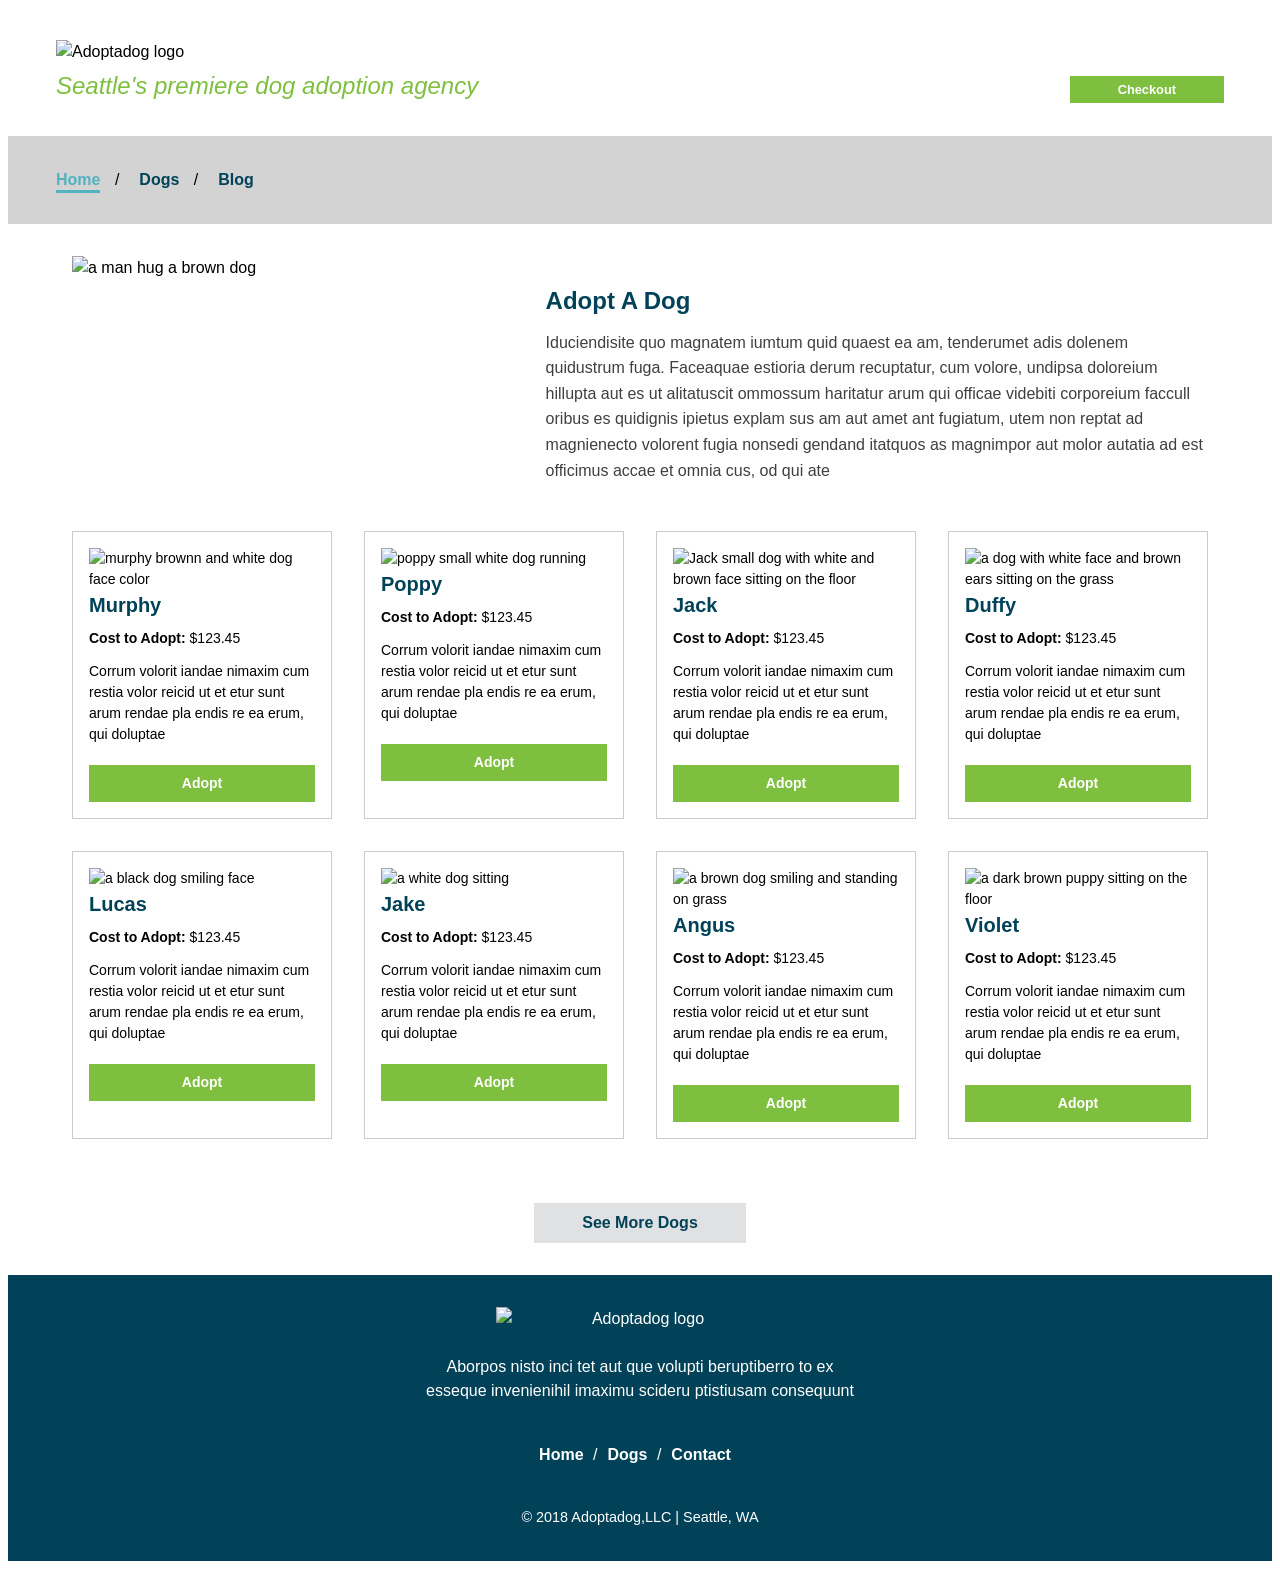
==== index.html @ ebb8be9c "Update CSS and html for assignment 3" ====
<!DOCTYPE html>
<html lang="en" dir="ltr">
  <head>
    <meta charset="utf-8">
    <meta name="viewport" content="width=device-width, initial-scale=1.0">
    <title>Adopt A Dog</title>
    <link rel="stylesheet" type="text/css" href="styles.css">
  </head>
  <body class="home">
    <!--Header-->
    <header class="site-header">
   
      <div class="logo">
        <img src="images/adoptadog-logo.svg" alt="Adoptadog logo" class="logo-img">
        <p> Seattle's premiere dog adoption agency</p>
      </div>

      <div class="cart">
        <div class="cart-top">
          <img src="images/cart-icon.svg" alt="" class="cart-icon">
          <span>$1234.56</span>
        </div>

        <a class="checkout-btn" href="checkout.html" >Checkout</a>
      </div>
    </header>

    <!--Navigation-->
    <nav class="header-nav">
      <ul class="header-nav-ul">
        <li><a class="header-nav-a" href="index.html" aria-current="page">Home</a></li>
        <li><a class="header-nav-a" href="dogs.html">Dogs</a></li>
        <li><a class="header-nav-a" href="blog.html">Blog</a></li>
      </ul>
    </nav>

    
    <div class="page-wrapper">
      <main id="main-content" class="main-content">
        <!--Main image + text-->
        <section class="main-container">
          <figure>
            <img 
              src="images/home-intro.jpg" alt="a man hug a brown dog"
            >
          </figure>
          <div class="aside-container">
            <h2>Adopt A Dog</h2>
            <p>Iduciendisite quo magnatem iumtum quid quaest ea am, 
              tenderumet adis dolenem quidustrum fuga. Faceaquae estioria 
              derum recuptatur, cum volore, undipsa doloreium hillupta aut 
              es ut alitatuscit ommossum haritatur arum qui officae videbiti 
              corporeium faccull oribus es quidignis ipietus explam sus 
              am aut amet ant fugiatum, utem non reptat ad magnienecto 
              volorent fugia nonsedi gendand itatquos as magnimpor aut 
              molor autatia ad est officimus accae et omnia cus, od qui ate 
            </p>
          </div>
        </section>
        <!--Dog grid-->
        <div class="dog-grid">
          <article class="dog-card">
            <figure>
              <img src="images/murphy-card.jpg" alt="murphy brownn and white dog face color">
            </figure>
            <h2>Murphy</h2>
            <p><strong>Cost to Adopt:</strong> $123.45</p>
            <p>Corrum volorit iandae nimaxim cum restia volor reicid ut et etur sunt arum rendae pla endis re ea erum, qui doluptae</p>
            <a href="#" class="adopt-btn">Adopt</a>
          </article>

          <article class="dog-card">
            <figure>
              <img src="images/poppy-card.jpg" alt="poppy small white dog running">
            </figure>
            <h2>Poppy</h2>
            <p><strong>Cost to Adopt:</strong> $123.45</p>
            <p>Corrum volorit iandae nimaxim cum restia volor reicid ut et etur sunt arum rendae pla endis re ea erum, qui doluptae</p>
            <a href="#" class="adopt-btn">Adopt</a>
          </article>

          <article class="dog-card">
            <figure>
              <img src="images/jack-card.jpg" alt="Jack small dog with white and brown face sitting on the floor">
            </figure>
            <h2>Jack</h2>
            <p><strong>Cost to Adopt:</strong> $123.45</p>
            <p>Corrum volorit iandae nimaxim cum restia volor reicid ut et etur sunt arum rendae pla endis re ea erum, qui doluptae</p>
            <a href="#" class="adopt-btn">Adopt</a>
          </article>

           <article class="dog-card">
            <figure>
              <img src="images/duffy-card.jpg" alt="a dog with white face and brown ears sitting on the grass">
            </figure>
            <h2>Duffy</h2>
            <p><strong>Cost to Adopt:</strong> $123.45</p>
            <p>Corrum volorit iandae nimaxim cum restia volor reicid ut et etur sunt arum rendae pla endis re ea erum, qui doluptae</p>
            <a href="#" class="adopt-btn">Adopt</a>
          </article>
          
          <article class="dog-card">
            <figure>
              <img src="images/lucas-card.jpg" alt="a black dog smiling face">
            </figure>
            <h2>Lucas</h2>
            <p><strong>Cost to Adopt:</strong> $123.45</p>
            <p>Corrum volorit iandae nimaxim cum restia volor reicid ut et etur sunt arum rendae pla endis re ea erum, qui doluptae</p>
            <a href="#" class="adopt-btn">Adopt</a>
          </article>

          <article class="dog-card">
            <figure>
              <img src="images/jake-card.jpg" alt="a white dog sitting">
            </figure>
            <h2>Jake</h2>
            <p><strong>Cost to Adopt:</strong> $123.45</p>
            <p>Corrum volorit iandae nimaxim cum restia volor reicid ut et etur sunt arum rendae pla endis re ea erum, qui doluptae</p>
            <a href="#" class="adopt-btn">Adopt</a>
          </article>

          <article class="dog-card">
            <figure>
              <img src="images/angus-card.jpg" alt="a brown dog smiling and standing on grass">
            </figure>
            <h2>Angus</h2>
            <p><strong>Cost to Adopt:</strong> $123.45</p>
            <p>Corrum volorit iandae nimaxim cum restia volor reicid ut et etur sunt arum rendae pla endis re ea erum, qui doluptae</p>
            <a href="#" class="adopt-btn">Adopt</a>
          </article>

           <article class="dog-card">
            <figure>
              <img src="images/violet-card.jpg" alt="a dark brown puppy sitting on the floor">
            </figure>
            <h2>Violet</h2>
            <p><strong>Cost to Adopt:</strong> $123.45</p>
            <p>Corrum volorit iandae nimaxim cum restia volor reicid ut et etur sunt arum rendae pla endis re ea erum, qui doluptae</p>
            <a href="#" class="adopt-btn">Adopt</a>
          </article>
        </div>
      </main>
    </div>
    
    <div class="more-dogs-container">
      <a href="dogs.html" class="more-dogs">See More Dogs</a>
    </div>

      <!--Footer-->
      <footer class="footer-container">
        <img src="images/adoptadog-logo.svg" alt="Adoptadog logo" class="logo-img">
        <p>Aborpos nisto inci tet aut que volupti beruptiberro to ex<br> esseque invenienihil imaximu scideru ptistiusam consequunt</p>
        <nav>
          <ul class="footer-nav-ul">
            <li><a class="footer-nav-a" href="index.html">Home</a></li>
            <li><a class="footer-nav-a" href="dogs.html">Dogs</a></li>
            <li><a class="footer-nav-a" href="#link3">Contact</a></li>
          </ul>
        </nav>
        <p class="footer-copyright"> &copy; 2018 Adoptadog,LLC  |  Seattle, WA</p>
      </footer>
  </body>
</html>
---- styles.css ----
/*Assignment 3 submission update */
/*------------------GLOBAL RESET------------------------
no unexpected browser spacing, padding stay
inside the element, layouts consistently across device
--------------------------------------------------------*/
* {
  margin: 0;
  padding: 0;
  box-sizing: border-box;
}
body {
  font-family: Arial, sans-serif;
  line-height: 1.5;
  padding: 0.5rem; /*give a little space from the page edges*/
}
/*remove default margin that browsers added*/
figure {
  margin: 0;
  padding: 0;
}
/*------------------------------------------------------------
Header container
--------------------------------------------------------------*/
.site-header {
  display: flex;
  justify-content: space-between;
  align-items: center;
  /*padding: 3rem 3rem 10rem 3rem;*/
  padding: clamp(2rem, 4vw, 3rem) 
           clamp(1rem, 3vw, 3rem) 
           clamp(4rem, 10vw, 10rem) 
           clamp(1rem, 3vw, 3rem);
  /*Header background image*/
  background-image:url("images/header-image.jpg"); 
  background-size: cover;
  background-position: 50% 10%;
  background-repeat: no-repeat;
  width: 100%;
  flex-wrap: wrap;
}

/*-----------------------------------------------------------
make images responsive to make sure all image shrink on mobile
-------------------------------------------------------------*/
img {
  max-width: 100%;
  height: auto;
  display: block;
}
/*-----------------------------------------------------------
Logo container 
make it a vertical flexbox so that the dog logo image sit on 
top of the tagline
------------------------------------------------------------*/
.logo {
  display: flex;
  flex-direction: column; /* stack logo + tagline vertically */
  align-items: flex-start; /* left-align text under the logo */
  gap: 0.25rem; /* space between logo and tagline */
  /*margin-left: 4rem; /*move right*/
  margin-left: clamp(0rem, 4vw, 4rem);
  /*margin-top: 1rem; /*move down*/
  margin-top: clamp(0.5rem, 2vw, 1rem);
}
.logo-img {
  width:100%;/*using % width and max-width instead of fixed width*/
  max-width:32rem;
  height: auto;
}
.logo p {
  font-size: 1.5rem;
  font-style: italic;
  color:rgb(127, 191, 63);
  margin: 0; /* remove default paragraph spacing */
}
/*-----------------------------------------------------------
Cart container
-------------------------------------------------------------*/
.cart {
  display: flex;
  flex-direction: column; /*stack items vertically*/
  align-items: flex-end;/*Keep them aligned to the right*/
  gap: 0.5rem; /* space between cart icon, price and botton*/
  /*padding-right: 8rem;/*move left
  margin-bottom: 5rem; move up*/
  padding-right: clamp(1rem, 6vw, 8rem);/*not smaller than 1rem,
  ideally 6vw, no larger than 8rem*/
  margin-bottom: clamp(1rem, 5vw, 5rem);
  font-weight: bold;
  font-size: 0.8rem;
  color: white;
}
.cart-top {
  display: flex;
  align-items: center;
  gap:0.5rem;
}
.cart-icon {
  /*width: 2rem;*/
  width: clamp(1.5rem, 2vw, 2rem);
  height: auto;
}
.checkout-btn {
  display: inline-block;
  /*padding: 0.25rem 3rem;*/
  padding: 0.25rem clamp(1rem, 5vw, 3rem);
  background: rgb(127, 191, 63);
  color: white;
  text-decoration: none;
  margin-top: 0.5rem;
}

/*------------------------------------------------------------
Navigation container
--------------------------------------------------------------*/
/*navigation style*/
.header-nav {
  display: flex;
  background-color: lightgray;
  padding:1rem;
  gap: 1rem;
  justify-content: flex-start;/*nav links to the left*/
  /*padding-left: 17.25rem;/*adjust how far from the left*/
  padding-left: clamp(1rem, 10vw, 17rem);
  align-items: center; /*centers nav vertically*/
}
.header-nav-a {
  color: rgb(1, 66, 89);
  text-decoration: none;
  font-weight: bold;
}
.header-nav-ul {
  list-style: none;
  padding:0;
  margin: 1rem 1rem; /*reduce size of margin so links have space*/
  display: flex;
  justify-content: flex-start;
  flex-wrap: wrap; /*allow wrapping at 200% zoom */
  gap: 0.625rem; /*~10px - add space between link title*/
  
}
/*add slash between list*/
.header-nav-ul li::after {
  content: " /";
  padding: 0 0.625rem;
  white-space: nowrap; /*keep each link and slash together*/
}
.header-nav-ul li:last-child::after{
  content: "";
}
/*---------------------------------------------------------
add page wrapper to centers the content section in the middle
of the page
------------------------------------------------------------*/
.page-wrapper{
  max-width: 1200px; /*control how wide the content can grow*/
  margin: 0 auto; /*centers the whole section*/
  padding: 0 2rem;
}
/*---------------------------------------------------------
Main container
-----------------------------------------------------------*/
.main-content {
  /*margin: 2rem 0 0;*/
  margin-top: clamp(1rem, 3vw, 2rem);
}
.main-content h1 {
  color: rgb(1, 66, 89);
  font-weight: bold;
  font-size: 2rem;

}
.main-container {
  display: flex;/*put image and text side by side*/
  gap: 2rem; /*space between image and text*/
  align-items: flex-start;/*align tops*/
  /*padding-left: 10rem;/*adjust how far from the left*/
}
/* make image column smaller*/
.main-container figure {
  flex: 1;
}
/*--------------------------------------------------
Blog page main container styles
---------------------------------------------------*/
.blog-layout h1 {
  margin-bottom: 2.5rem;
}
.blog-layout .blog-entry {
  display: flex;
  flex-direction: row;   /* figure left, aside right */
  gap: 2rem;
  margin-bottom: 2rem;
  min-width: 0; /*allow shrinking*/
}

.blog-layout .blog-entry figure{
  display: flex;
  flex: 1; /*image + text alignment*/
  min-width: 0;
}
.blog-layout .blog-entry figure img{
  height: auto;
  width: 100%;
  object-fit: contain;
}
.blog-layout .blog-entry .aside-container {
  flex: 2;     /* text column */
  min-width: 0;
  
}
.blog-layout .aside-container {
  margin-top: 0;
}
.blog-layout .aside-container h2 {
  margin-top: 0;
}
.blog-layout .aside-container p {
  margin-bottom: 1rem;
  font-size: 1rem; /*~16px*/
}
/*--------------------------------------------------------
side section container style
----------------------------------------------------------*/
/* make text column wider than the figure column*/
.aside-container {
  flex: 1.5;
}
.aside-container h2 {
  color: rgb(1, 66, 89);
  line-height: 1.6rem;
  font-weight: bold;
  margin: 2rem 0 1rem 0;/* top | right | bottom | left */
}
.aside-container p {
  color: #3f3f3f;
  line-height: 1.6rem;
  font-size: 1rem;
}

/*---------------------------------------------------------
Dog container
-----------------------------------------------------------*/
/* DOG GRID */
.dog-grid {
  display: flex;
  flex-wrap: wrap;
  gap: 2rem;
  margin-top: 3rem;/*space above the grid*/
  width: 100%;
}
.dog-card {
  flex: 1 1 calc(25% - 2rem); /*4 cards per row*/
  border: 1px solid #ccc;
  padding: 1rem;
  background: white;
  min-width: 200px;/*prevents collapsing*/
  font-size: 0.875rem;/*~14px*/
}
.dog-card h2 {
  color: rgb(1, 66, 89);
  font-weight: bold;
  font-size: 1.25rem;/*~20px*/
  margin: 0 0 0.5rem 0; /*small space under the name*/
}
.dog-card p {
  margin: 0 0 0.75rem 0; /*small space under cost and descpription*/
}
.dog-card img {
  width: 100%;
  height: auto;
  display: block;
}
.dog-card .adopt-btn {
  margin-top: 0.5rem; /*space above the button*/
  display: inline-block;
  width: 100%;
  text-align: center;
  /*padding: 0.5rem 3rem;*/
  padding: 0.5rem clamp(1rem, 5vw, 3rem);
  background: rgb(127, 191, 63);
  color: white;
  text-decoration: none;
  font-weight: bold;
}
/*----------------------------------------------------------------
See more dogs styles
------------------------------------------------------------------*/
.more-dogs-container {
  text-align: center;
  margin: 2rem 0; 
}
.more-dogs {
  margin-top: 2rem;
  display: inline-block;
  text-align: center;
  /*padding: 0.5rem 3rem;*/
  padding: 0.5rem clamp(1rem, 5vw, 3rem);
  background: #dfe1e2;
  color: rgb(1, 66, 89);
  text-decoration: none;
  font-weight: bold;
}
.more-dogs:hover,
.more-dogs:focus {
  background: #1abac0;
  outline: 3px solid #ecb722;
  outline-offset: 3px;
}
/*--------------------------------------------------------------------
Footer container
---------------------------------------------------------------------*/
/*footer section style*/
.footer-container {
  background-color: rgb(1, 66, 89);
  color: white;
  text-align: center;
  padding: 2rem 1.25rem;
  margin-top: 1.5rem;
}
.footer-container .logo-img {
  display: block;
  margin: 0 auto 1.5rem auto; /*centers the image and bottom spacing*/
  height: auto;
  width: 100%;
  max-width: 18rem;
}
.footer-nav-ul {
  list-style: none;
  padding:0;
  margin: 1rem 0;
  display: flex;
  justify-content: center;
  gap: 5px;
}
.footer-nav-a {
  color: white;
  text-decoration: none;
  font-weight: bold;
  display: inline-block; /*use block as <a> ignore top/bottom margin*/
  margin: 1.5rem 0 1.5rem;
}
/*add slash between list*/
.footer-nav-ul li::after {
  content: " /";
  padding: 0 5px;
}
.footer-nav-ul li:last-child::after{
  content: "";
}
.footer-copyright {
  font-size: 0.9rem;
}

/*-------------------------------------------------------------
Checkout Form
---------------------------------------------------------------*/
.checkout-form {
  display: flex;
  flex-direction: column;
  gap: 1.5rem; /* space between rows */
  max-width: 700px;
  align-items: flex-start;
  width: 100%;
}
.form-row {
  display: flex;
  flex-direction: column; /*makes label + input vertical */
  gap: 0.5rem;
  width: 100%;
}
.checkout-form label {
  font-weight: bold;
  color: rgb(1, 66, 89);
}
.main-content h1 {
  margin-bottom: 1.5rem; 
}
.checkout-form input,
.checkout-form select {
  padding: 0.5rem;
  border: 1px solid #ccc;
  font-size: 1rem;
  border-radius: 4px;
  width: 100%;
}
.address-row {
  display: flex;
  flex-direction: row;
  gap: 1.5rem;/* space between City, State, Zip */
  width: 100%;
}
.address-item {
  display: flex;
  flex-direction: column;
  flex: 1;
  min-width: 150px;
}
.address-row .address-item select,
.address-row .address-item input {
  width: 100%; /* keep City/State/Zip full inside their column */
}
#pickup {
  width: auto; /* override the global 100% rule */
  max-width: 200px; /* match City width */
}
.radio-group {
  display: flex;
  flex-direction: row;
  gap: 2rem; /* space between Yes and No */
  align-items: center;
  margin-top: 0.25rem;
}
.radio-group label {
  display: flex;
  align-items: center;
  gap: 0.4rem;  /* space between radio circle and text */
  font-size: 0.9rem; 
  color: #333;
  width: auto; /*prevents stretching on Edge*/ 
}

/*-------------------------------------------------------
Dogs section
--------------------------------------------------------*/
.dogs-row {
  display: flex;
  flex-direction: row; 
  /*gap: 5rem; /*more space between dog items*/
  gap: clamp(1.5rem, 6vw, 5rem);
  margin-bottom: 1rem;
}
.dogs-adopted h2 {
  font-weight: bold;
  color: rgb(1, 66, 89);
  font-size: 1.5rem;
  margin-bottom: 1rem;
}
.dog-item {
  display: flex;
  flex-direction: row; /* image + text side-by-side */
  align-items: flex-start;
  gap: 1.5rem;
}
.dog-item img {
  width: 80px; 
  height: 80px;
  object-fit: cover;
  border-radius: 4px;
}

.dog-info {
  display: flex;
  flex-direction: column; /* name above cost */
  gap: 0.25rem;
 
}
/*Dog name*/
.dog-info h3 {
  font-weight: bold;
  color: rgb(1, 66, 89);
  font-size: 1rem;
  margin: 0;
}
/* Cost to Adopt text smaller */
.dog-info p {
  font-size: 0.875rem;
  margin: 0;
}
.total-cost {
  font-weight: bold;
  color: rgb(1, 66, 89);
  margin-top: 2rem;
  font-size: 1rem;
}
.total-price {
  display: block; /* forces it onto the next line */
  color: #555;             
  font-weight: normal;
  margin-top: 0.25rem;
}
.submit-btn {
  align-self: flex-start !important;
  margin: 0 !important;
  display: inline-block;
  /*padding: 0.75rem 3rem;*/
  padding: 0.75rem clamp(1rem, 5vw, 3rem);
  border: none;
  background: rgb(127, 191, 63);
  color: white;
  font-size: 1rem;
  font-weight: bold;
}
/*-------------------------------------------------------------
Responsive Breakpoints
---------------------------------------------------------------*/

/*--------------------------------------------------------------
Adjust the main content and header for mobile max-width: 767px
----------------------------------------------------------------*/
@media screen and (max-width: 768px) {
  .site-header {
    display: flex;/*flex container*/
    flex-direction: column;/*stack logo, textline, cart*/
    align-items: center;/*center horizontally*/
    text-align: center;/*center the textline*/
    padding: 1.5rem 1rem;
    background-position: center top;
  }
  .logo {
    align-items: center;
    margin-left: 0;
    margin-top: 0.5rem;
  }
  /*make the logo image is centered*/
  .logo-img {
    width: 12rem;
    height: auto;
    margin: 0 auto;
  }
  .site-header p {
    margin: 0.5rem 0 1rem;
    text-align: center;
  }
   .cart {
    align-items: center;
    padding-right: 0;
    margin-bottom: 1rem;
    width: 100%;
  }
  .cart-top {
    justify-content: center;
  }
  .checkout-btn {
    text-align: center;
    margin-top: 0.75rem;
  }
/* make main content full width on mobile*/
  .main-container {
    display: flex;
    flex-direction: column;
    gap: 1.5rem;
  }
  .main-container figure {
    width: 100%;
  }
  .aside-container {
    width: 100%;
  }
  .header-nav {
    justify-content: center;/* center nav links */
    padding-left: 0; /* remove desktop left push */
    padding: 1rem 0; /* cleaner mobile spacing */
  }
  .header-nav-ul {
    justify-content: center; /* center the list */
    flex-wrap: wrap; /* allow wrapping */
    gap: 0.75rem; /* tighter spacing for mobile */
    margin: 1rem 0;
  }
  .header-nav-a {
    display: inline-block;
    padding: 0.75rem 1rem;/*larger tap area*/
    font-size: 1rem;
  }
  .blog-layout .blog-entry {
    flex-direction: column;
  }
  .dog-card {
    flex: 1 1 calc(50% - 1rem); /*50% width 2 cards per row*/
  }
  .address-row {
    flex-direction: column;
    gap: 1rem;
  }
  .address-item {
    width: 100%;
    min-width: unset;
  }
  .radio-group {
    flex-direction: column;
    align-items: flex-start;
    gap: 1rem;
  }
  .radio-group input[type="radio"] {
  margin: 0; /*remove Safari's hidden indent */
  padding: 0;
  transform: translateX(-2px);/*Safari-only visual correction*/
  }
  .radio-group label {
  width: auto; /* prevents text from jumping to right edge */
  display: inline-flex;/*fixes Safari baseline bug*/
  justify-content: flex-start;/* keeps radio + text together*/
  }
  .checkout-form {
    max-width: 100%;
  }
  .dogs-row {
    flex-direction: column;
    gap: 2rem; /* smaller gap for mobile */
  }
  .dog-item {
    flex-direction: column; /* image above text */
    align-items: flex-start;
    gap: 1rem;
  }
  .dog-item img {
    width: 100px;/* make imgage bigger on mobile*/  
    height: 100px;
  }
}
/*--------------------------------------------------------------------------
Adjust for iPad breakpoint at 767 px and above
----------------------------------------------------------------------------*/
@media screen and (min-width: 768px) {
  .site-header {
    display: flex;
    flex-direction: row; /*horizontal again*/
    justify-content: space-between;
    align-items: center;
    text-align: left;
    padding: 2rem 3rem;
    flex-wrap: nowrap; /*prevent cart from dropping to a new line*/
  }
  .logo {
    margin: 0;
    align-items: flex-start;
  }
  .cart {
    display: flex;
    /*flex-direction: column;*/
    align-items: flex-end; /*push to the right*/
    margin-bottom: 0;
    padding-right: 0;
    width: auto;
  }
  .cart-top {
    display: flex;
    justify-content: flex-end;/*keep icon + price right*/
    width: 100%;
  }
  .checkout-btn {
    align-self: flex-end;
    margin-top: 0.5rem;
  }
  .header-nav {
    padding-left: 2rem;
  }
  /* Blog layout: side-by-side */
  .blog-layout .blog-entry {
    display: flex;
    flex-direction: row;
    gap: 1.5rem; /*closer spacing */
    margin-bottom: 2.5rem;
  }

  /* make image smaller, text bigger */
  .blog-layout .blog-entry figure {
    flex: 0.8; /*smaller image column */
  }

  .blog-layout .blog-entry .aside-container {
    flex: 2; /*bigger text column */
  }
  .address-row {
    flex-wrap: wrap;
    gap: 1.25rem;
  }

  .address-item {
    flex: 1 1 calc(50% - 1.25rem); /* 2 columns on tablet */
    min-width: 200px;
  }

  /* Pickup Location matches City width */
  #pickup {
    width: 100%;
  }
}
/*-----------------------------------------------
Accessibility features
-----------------------------------------------*/
figure {
  outline: none;
}
figure:focus {
  outline: none;
}
/*add style so the current page looks different*/
.header-nav-a[aria-current="page"] {
  color: #52B2BF;
  padding-bottom: 2px;
  border-bottom: 3px solid #52B2BF
}
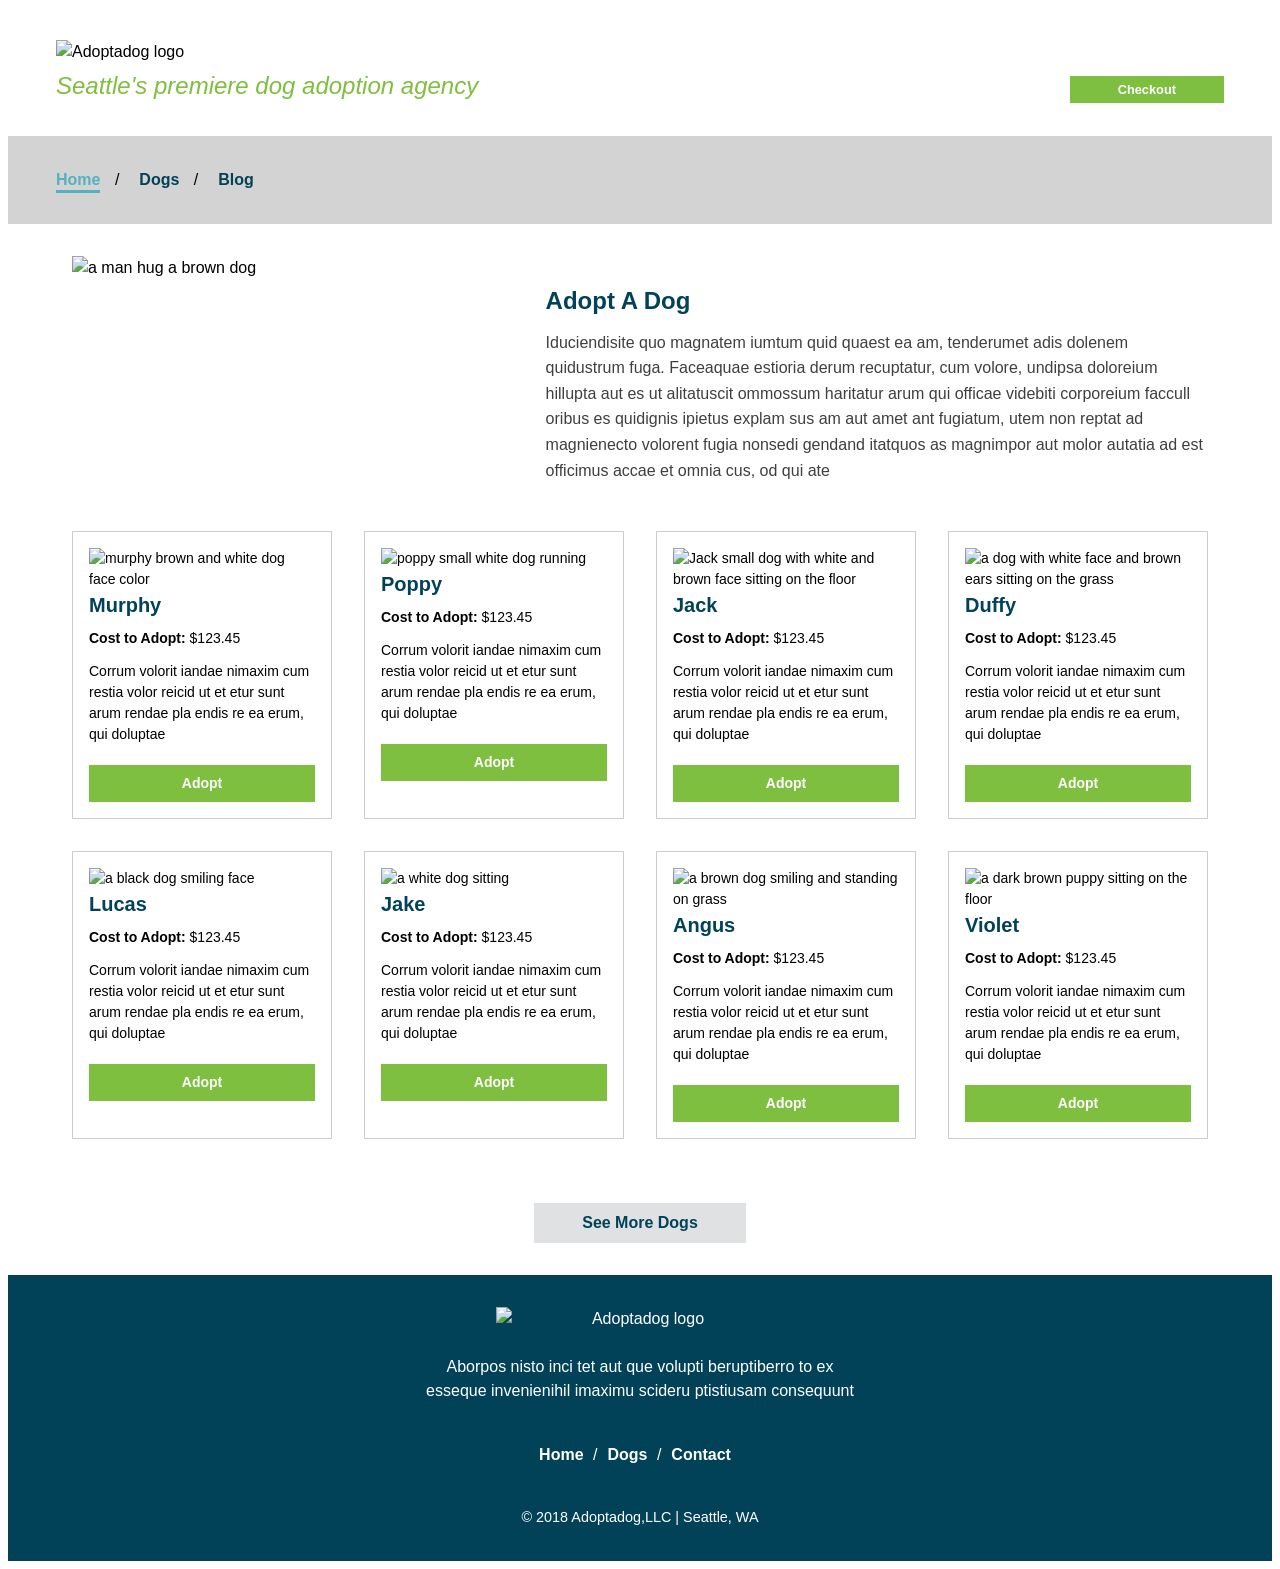
==== commit ac7d52fe: "Add contact page and update all HTML/CSS" ====
--- a/index.html
+++ b/index.html
@@ -61,7 +61,7 @@
         <div class="dog-grid">
           <article class="dog-card">
             <figure>
-              <img src="images/murphy-card.jpg" alt="murphy brownn and white dog face color">
+              <img src="images/murphy-card.jpg" alt="murphy brown and white dog face color">
             </figure>
             <h2>Murphy</h2>
             <p><strong>Cost to Adopt:</strong> $123.45</p>
@@ -154,10 +154,10 @@
           <ul class="footer-nav-ul">
             <li><a class="footer-nav-a" href="index.html">Home</a></li>
             <li><a class="footer-nav-a" href="dogs.html">Dogs</a></li>
-            <li><a class="footer-nav-a" href="#link3">Contact</a></li>
+            <li><a class="footer-nav-a" href="contact.html">Contact</a></li>
           </ul>
         </nav>
         <p class="footer-copyright"> &copy; 2018 Adoptadog,LLC  |  Seattle, WA</p>
       </footer>
   </body>
-</html>
+</html>
--- a/styles.css
+++ b/styles.css
@@ -1,5 +1,5 @@
 
-/*Assignment 3 submission update */
+
 /*------------------GLOBAL RESET------------------------
 no unexpected browser spacing, padding stay
 inside the element, layouts consistently across device
@@ -609,6 +609,19 @@
     width: 100px;/* make imgage bigger on mobile*/  
     height: 100px;
   }
+
+  /*contact form*/
+  .contact-container {
+    padding: 15px;
+  }
+
+  .contact-form {
+    padding: 20px;
+  }
+
+  .contact-form textarea {
+    height: 140px;
+  }
 }
 /*--------------------------------------------------------------------------
 Adjust for iPad breakpoint at 767 px and above
@@ -677,6 +690,20 @@
   #pickup {
     width: 100%;
   }
+
+  /*contact form*/
+  .contact-container {
+    max-width: 700px;
+    padding: 40px;
+  }
+
+  .contact-form {
+    padding: 40px;
+  }
+
+  .contact-form textarea {
+    height: 200px; 
+  }
 }
 /*-----------------------------------------------
 Accessibility features
@@ -694,5 +721,67 @@
   border-bottom: 3px solid #52B2BF
 }
 
-
-
+/*------------------------------------------------
+Contact page style
+--------------------------------------------------*/
+
+/*center the whole form*/
+.contact-container {
+  max-width: 600px;
+  margin: 0 auto;
+  padding: 20px;
+  text-align: center;
+}
+
+/*form box*/
+.contact-form {
+  background-color: #f1c3d4;
+  padding: 25px;
+  border-radius: 15px;
+  box-shadow: 0 4px 10px rgba(0,0,0,0.1);
+}
+
+/*labels*/
+.contact-form label {
+  display: block;
+  text-align: left;
+  margin-top: 15px;
+  font-weight: bold;
+  color: #444;
+}
+
+/*input, selects, textarea*/
+.contact-form input,
+.contact-form select,
+.contact-form textarea {
+  width: 100%;
+  padding: 12px;
+  margin-top: 5px;
+  border: 2px solid #ffd6e7;
+  border-radius: 10px;
+  font-size: 1rem;
+}
+
+/*message box*/
+.contact-form textarea {
+  height: 150px;
+  resize: vertical;
+  margin-bottom: 20px;
+}
+
+/*button*/
+.contact-form button {
+  margin-top: 30px;
+  background-color: #ff8fb1;
+  color: white;
+  padding: 12px 20px;
+  border: none;
+  border-radius: 10px;
+  font-size: 1rem;
+  cursor: pointer;
+}
+
+/*button hover*/
+.contact-form button:hover {
+  background-color: #ff6f98;
+}
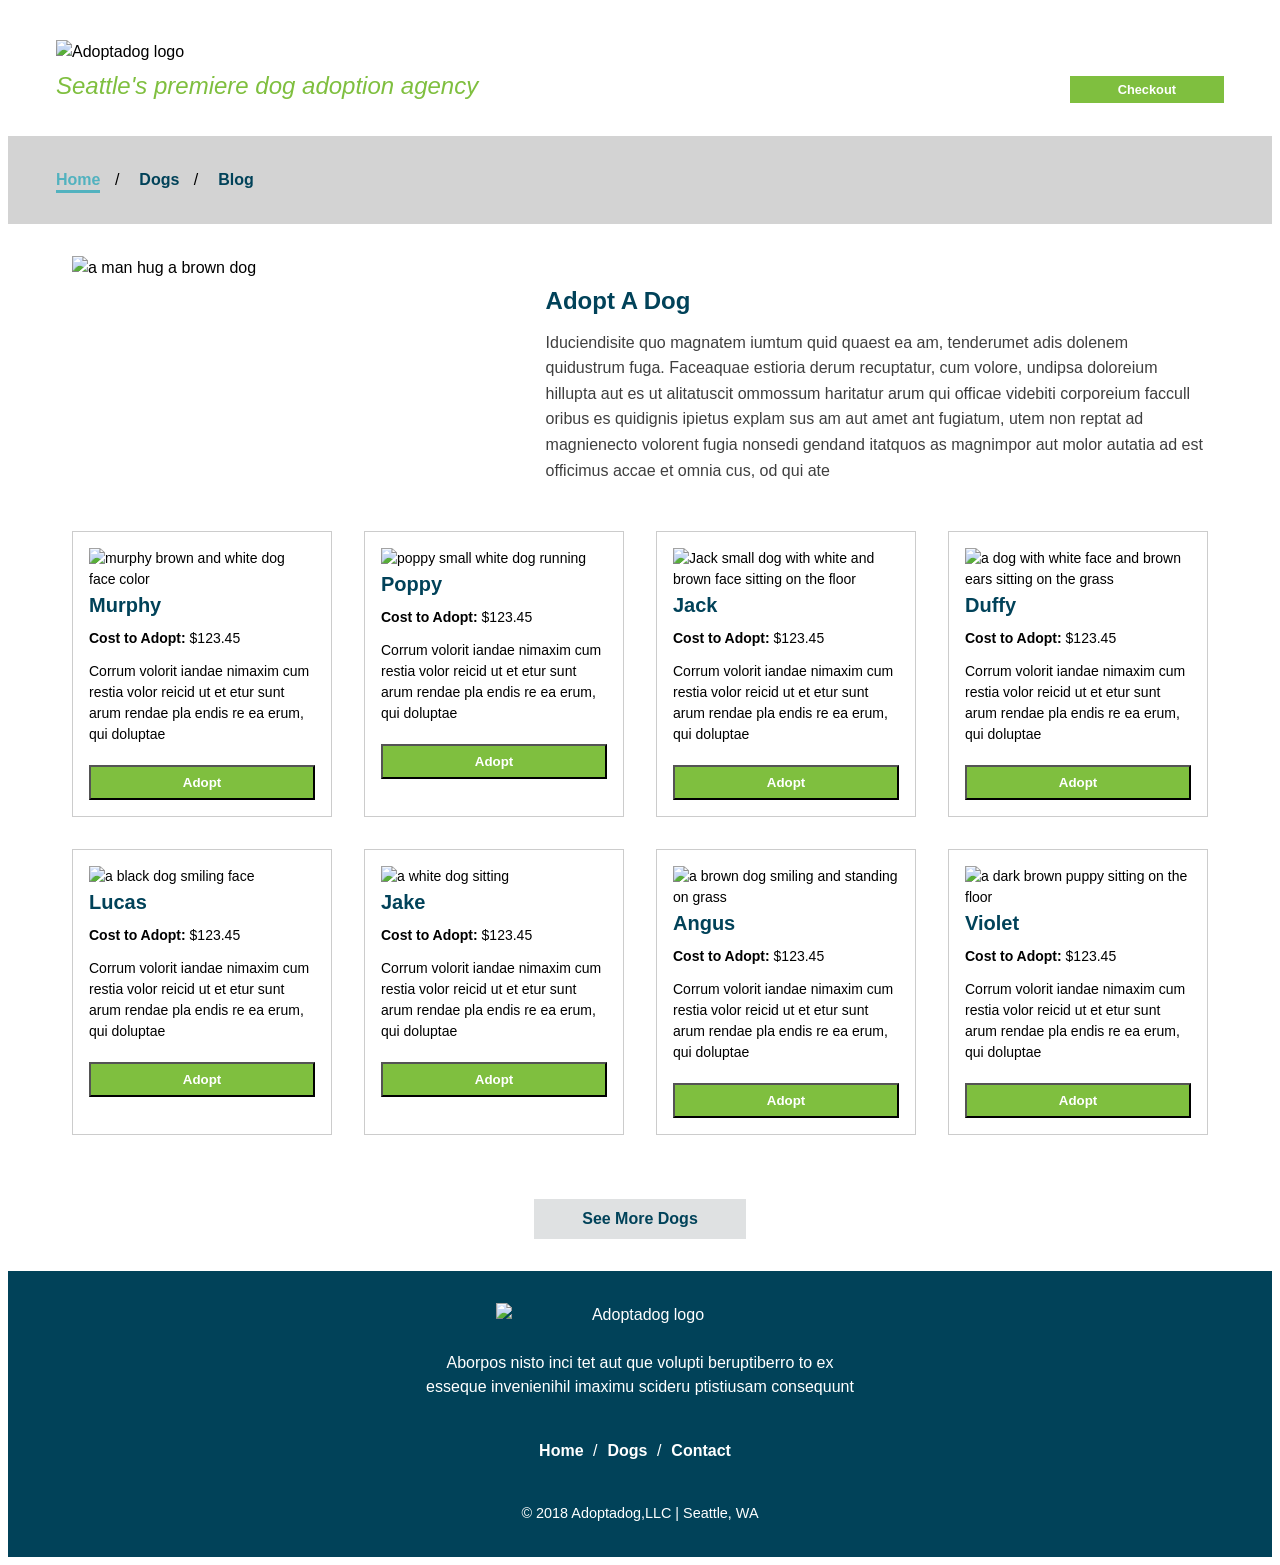
==== commit 0048d498: "Complete Project Week 7 - Refactor Blog Page using JavaScript, form page, bonus 1 and bonus 2 dog pa" ====
--- a/index.html
+++ b/index.html
@@ -61,82 +61,82 @@
         <div class="dog-grid">
           <article class="dog-card">
             <figure>
-              <img src="images/murphy-card.jpg" alt="murphy brown and white dog face color">
+              <img src="images/murphy-card.jpg" alt="murphy brown and white dog face color" onclick="showDogInfo('Murphy', 'Labrador', 123.45)">
             </figure>
             <h2>Murphy</h2>
             <p><strong>Cost to Adopt:</strong> $123.45</p>
             <p>Corrum volorit iandae nimaxim cum restia volor reicid ut et etur sunt arum rendae pla endis re ea erum, qui doluptae</p>
-            <a href="#" class="adopt-btn">Adopt</a>
+            <button class="adopt-btn" onclick="addToTotal(123.45)">Adopt</button>
           </article>
 
           <article class="dog-card">
             <figure>
-              <img src="images/poppy-card.jpg" alt="poppy small white dog running">
+              <img src="images/poppy-card.jpg" alt="poppy small white dog running" onclick="showDogInfo('Poppy', 'Shi Tzu', 123.45)">
             </figure>
             <h2>Poppy</h2>
             <p><strong>Cost to Adopt:</strong> $123.45</p>
             <p>Corrum volorit iandae nimaxim cum restia volor reicid ut et etur sunt arum rendae pla endis re ea erum, qui doluptae</p>
-            <a href="#" class="adopt-btn">Adopt</a>
+            <button class="adopt-btn" onclick="addToTotal(123.45)">Adopt</button>
           </article>
 
           <article class="dog-card">
             <figure>
-              <img src="images/jack-card.jpg" alt="Jack small dog with white and brown face sitting on the floor">
+              <img src="images/jack-card.jpg" alt="Jack small dog with white and brown face sitting on the floor" onclick="showDogInfo('Jack', 'Beagle', 123.45)">
             </figure>
             <h2>Jack</h2>
             <p><strong>Cost to Adopt:</strong> $123.45</p>
             <p>Corrum volorit iandae nimaxim cum restia volor reicid ut et etur sunt arum rendae pla endis re ea erum, qui doluptae</p>
-            <a href="#" class="adopt-btn">Adopt</a>
+            <button class="adopt-btn" onclick="addToTotal(123.45)">Adopt</button>
           </article>
 
            <article class="dog-card">
             <figure>
-              <img src="images/duffy-card.jpg" alt="a dog with white face and brown ears sitting on the grass">
+              <img src="images/duffy-card.jpg" alt="a dog with white face and brown ears sitting on the grass" onclick="showDogInfo('Duffy', 'Pitbull', 123.45)">
             </figure>
             <h2>Duffy</h2>
             <p><strong>Cost to Adopt:</strong> $123.45</p>
             <p>Corrum volorit iandae nimaxim cum restia volor reicid ut et etur sunt arum rendae pla endis re ea erum, qui doluptae</p>
-            <a href="#" class="adopt-btn">Adopt</a>
+            <button class="adopt-btn" onclick="addToTotal(123.45)">Adopt</button>
           </article>
           
           <article class="dog-card">
             <figure>
-              <img src="images/lucas-card.jpg" alt="a black dog smiling face">
+              <img src="images/lucas-card.jpg" alt="a black dog smiling face" onclick="showDogInfo('Lucas', 'German Shepherd', 123.45)">
             </figure>
             <h2>Lucas</h2>
             <p><strong>Cost to Adopt:</strong> $123.45</p>
             <p>Corrum volorit iandae nimaxim cum restia volor reicid ut et etur sunt arum rendae pla endis re ea erum, qui doluptae</p>
-            <a href="#" class="adopt-btn">Adopt</a>
+            <button class="adopt-btn" onclick="addToTotal(123.45)">Adopt</button>
           </article>
 
           <article class="dog-card">
             <figure>
-              <img src="images/jake-card.jpg" alt="a white dog sitting">
+              <img src="images/jake-card.jpg" alt="a white dog sitting" onclick="showDogInfo('Jake', 'Golden Retriever', 123.45)">
             </figure>
             <h2>Jake</h2>
             <p><strong>Cost to Adopt:</strong> $123.45</p>
             <p>Corrum volorit iandae nimaxim cum restia volor reicid ut et etur sunt arum rendae pla endis re ea erum, qui doluptae</p>
-            <a href="#" class="adopt-btn">Adopt</a>
+            <button class="adopt-btn" onclick="addToTotal(123.45)">Adopt</button>
           </article>
 
           <article class="dog-card">
             <figure>
-              <img src="images/angus-card.jpg" alt="a brown dog smiling and standing on grass">
+              <img src="images/angus-card.jpg" alt="a brown dog smiling and standing on grass" onclick="showDogInfo('Angus', 'Boxer', 123.45)">
             </figure>
             <h2>Angus</h2>
             <p><strong>Cost to Adopt:</strong> $123.45</p>
             <p>Corrum volorit iandae nimaxim cum restia volor reicid ut et etur sunt arum rendae pla endis re ea erum, qui doluptae</p>
-            <a href="#" class="adopt-btn">Adopt</a>
+            <button class="adopt-btn" onclick="addToTotal(123.45)">Adopt</button>
           </article>
 
            <article class="dog-card">
             <figure>
-              <img src="images/violet-card.jpg" alt="a dark brown puppy sitting on the floor">
+              <img src="images/violet-card.jpg" alt="a dark brown puppy sitting on the floor" onclick="showDogInfo('Violet', 'Chocolate Labrador Retriever', 123.45)">
             </figure>
             <h2>Violet</h2>
             <p><strong>Cost to Adopt:</strong> $123.45</p>
             <p>Corrum volorit iandae nimaxim cum restia volor reicid ut et etur sunt arum rendae pla endis re ea erum, qui doluptae</p>
-            <a href="#" class="adopt-btn">Adopt</a>
+            <button class="adopt-btn" onclick="addToTotal(123.45)">Adopt</button>
           </article>
         </div>
       </main>
@@ -159,5 +159,6 @@
         </nav>
         <p class="footer-copyright"> &copy; 2018 Adoptadog,LLC  |  Seattle, WA</p>
       </footer>
+      <script src="adoption.js"></script>
   </body>
-</html>+</html>
